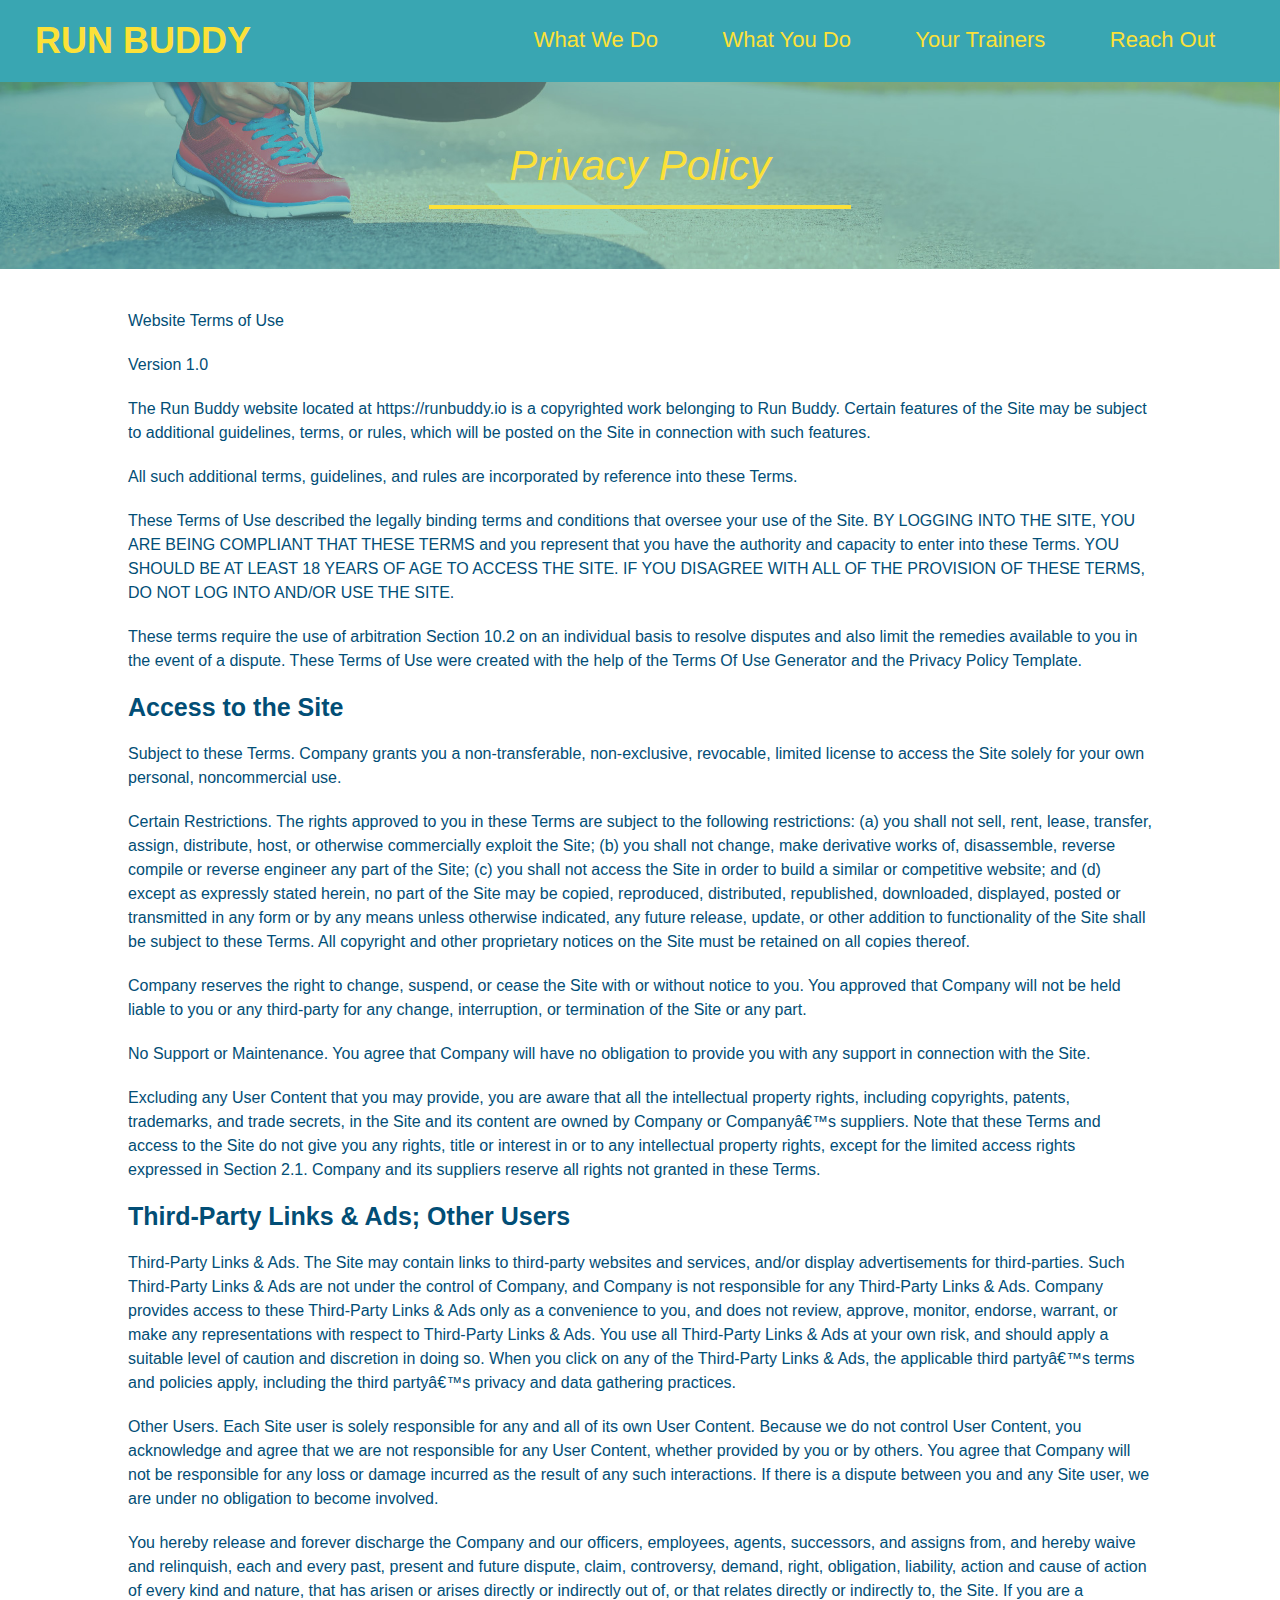
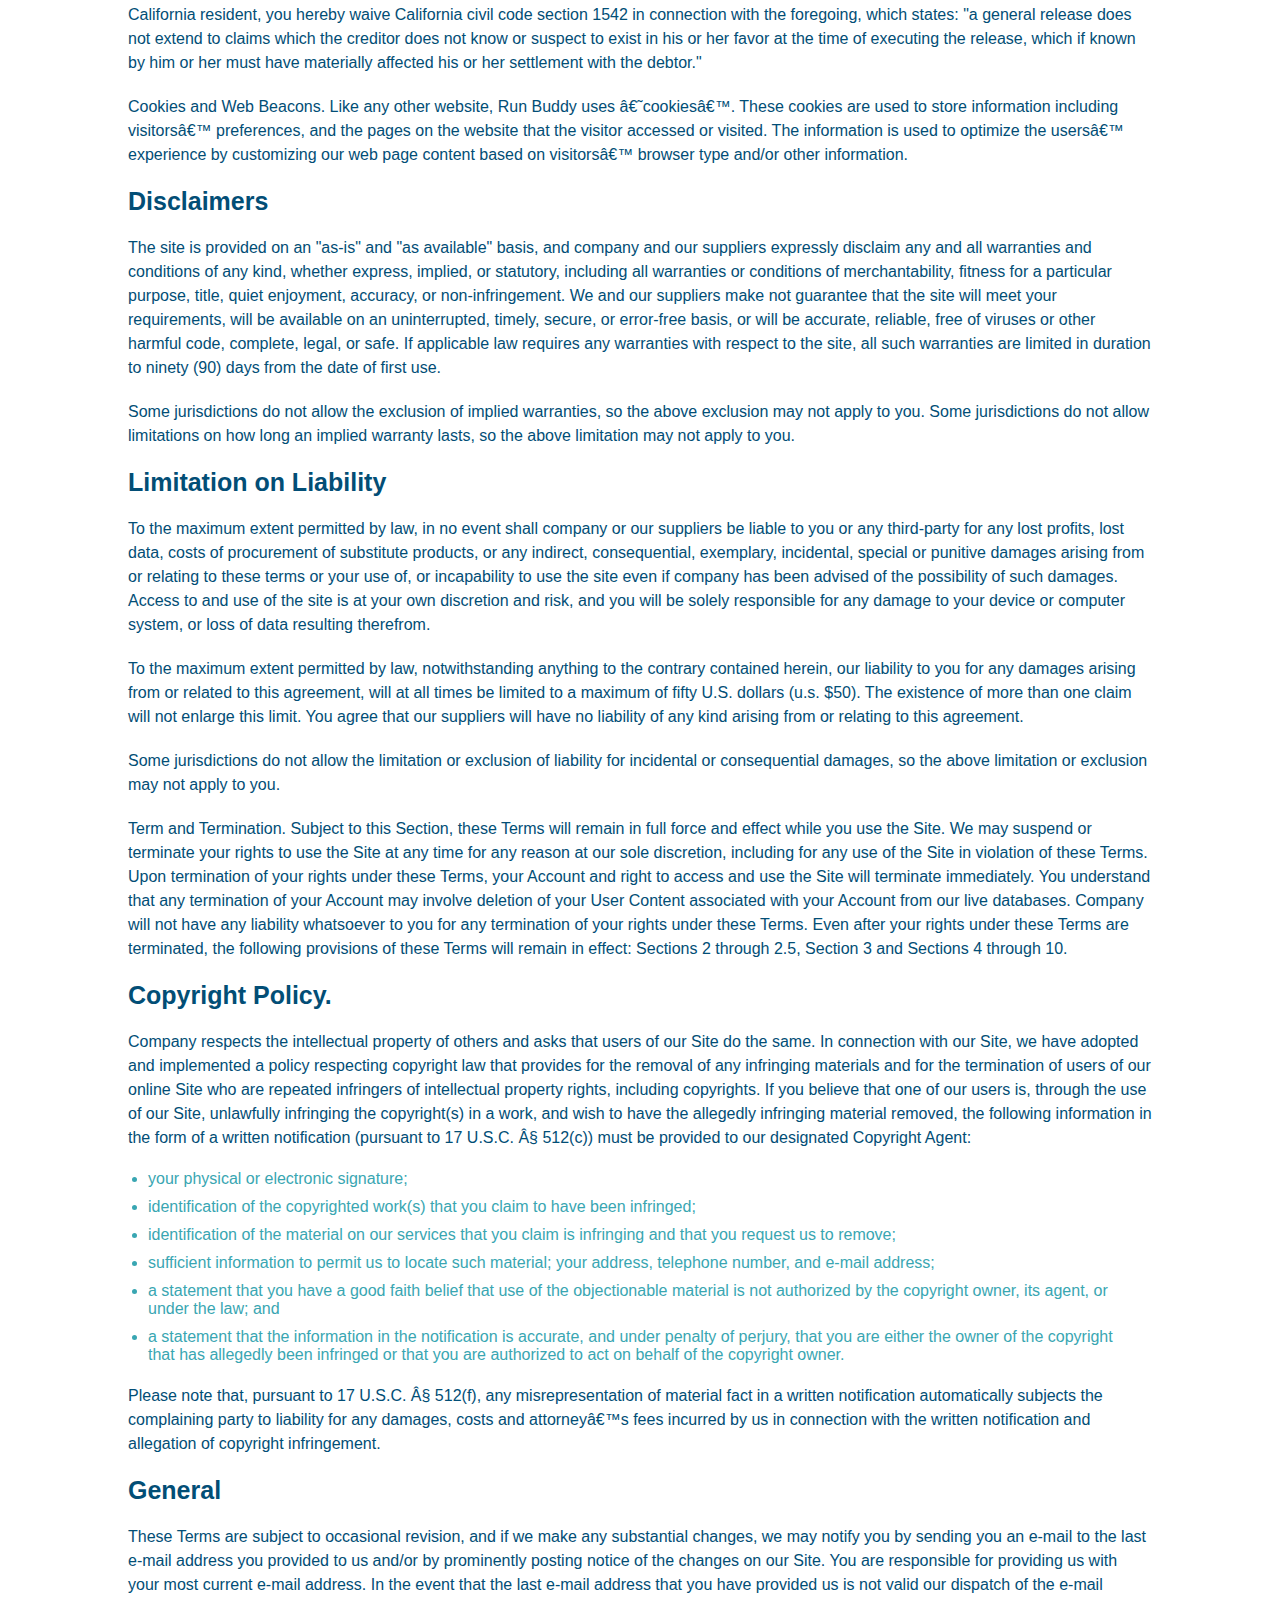
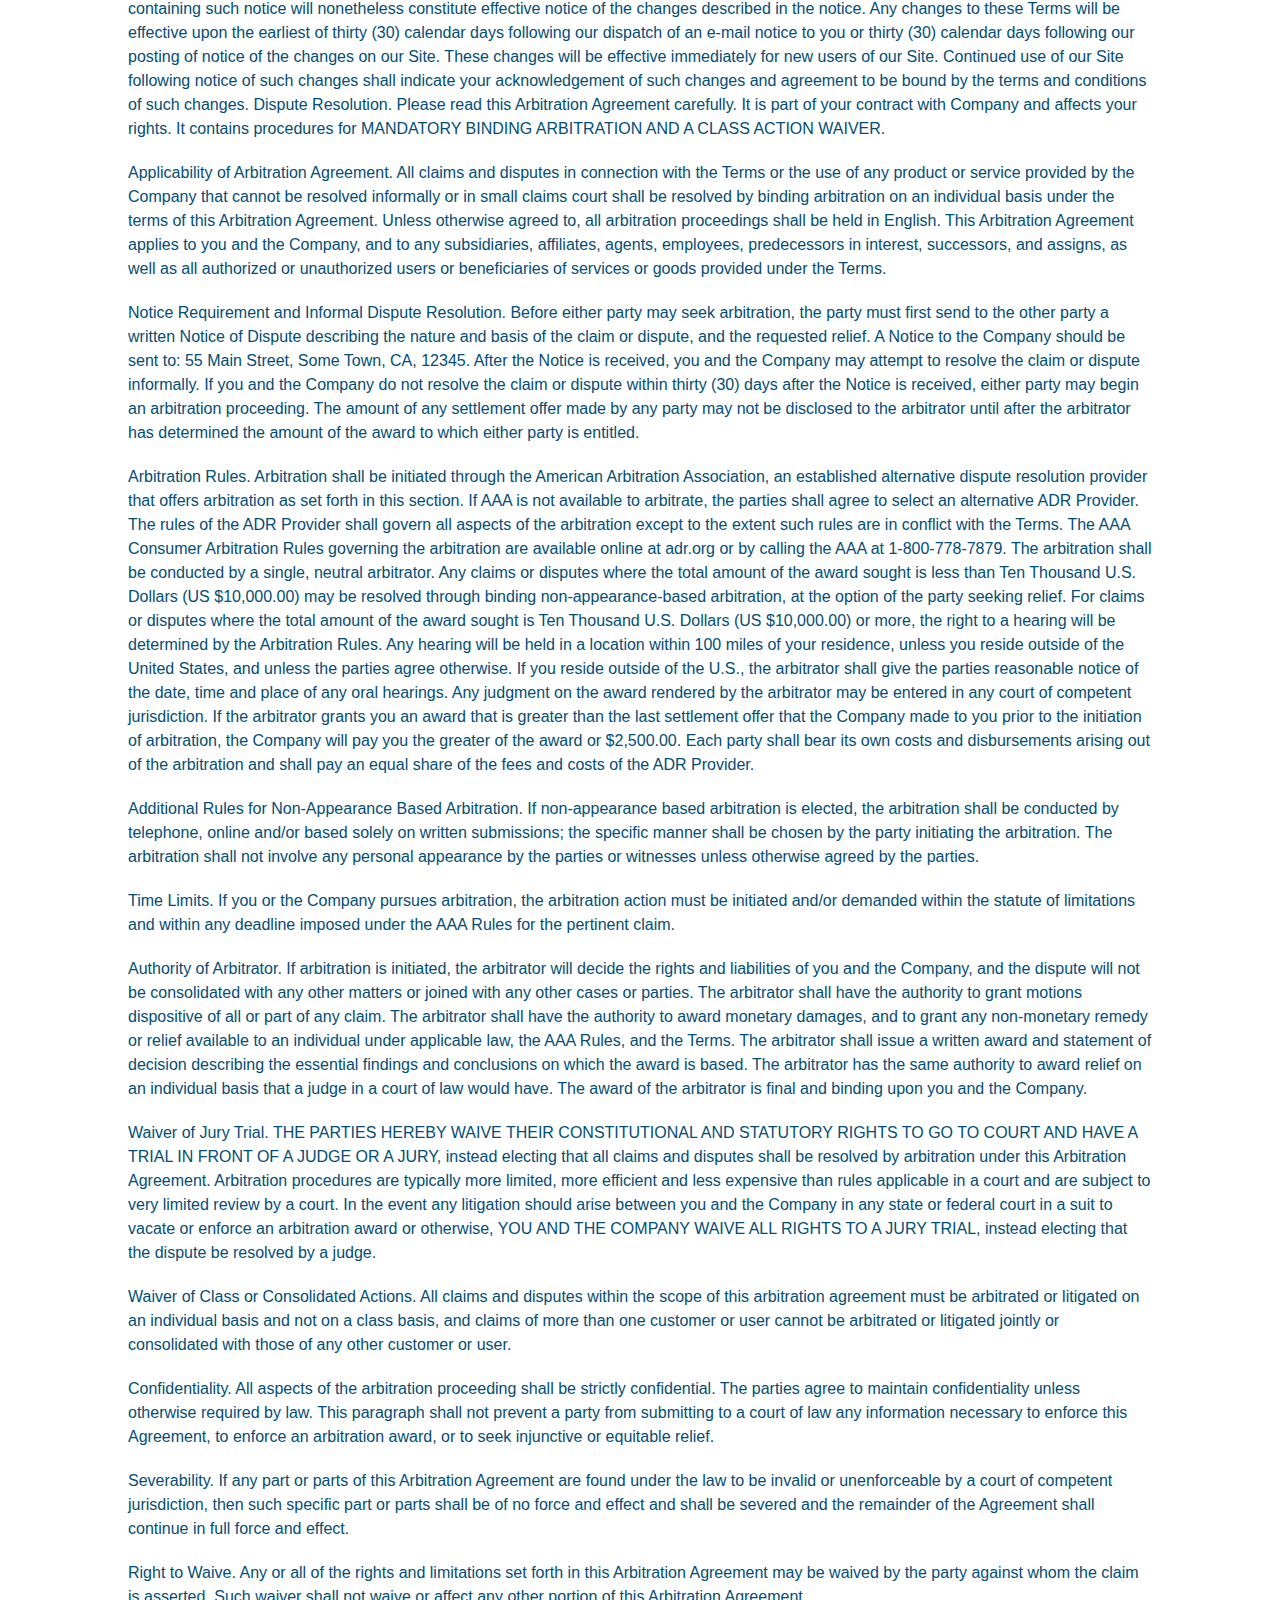
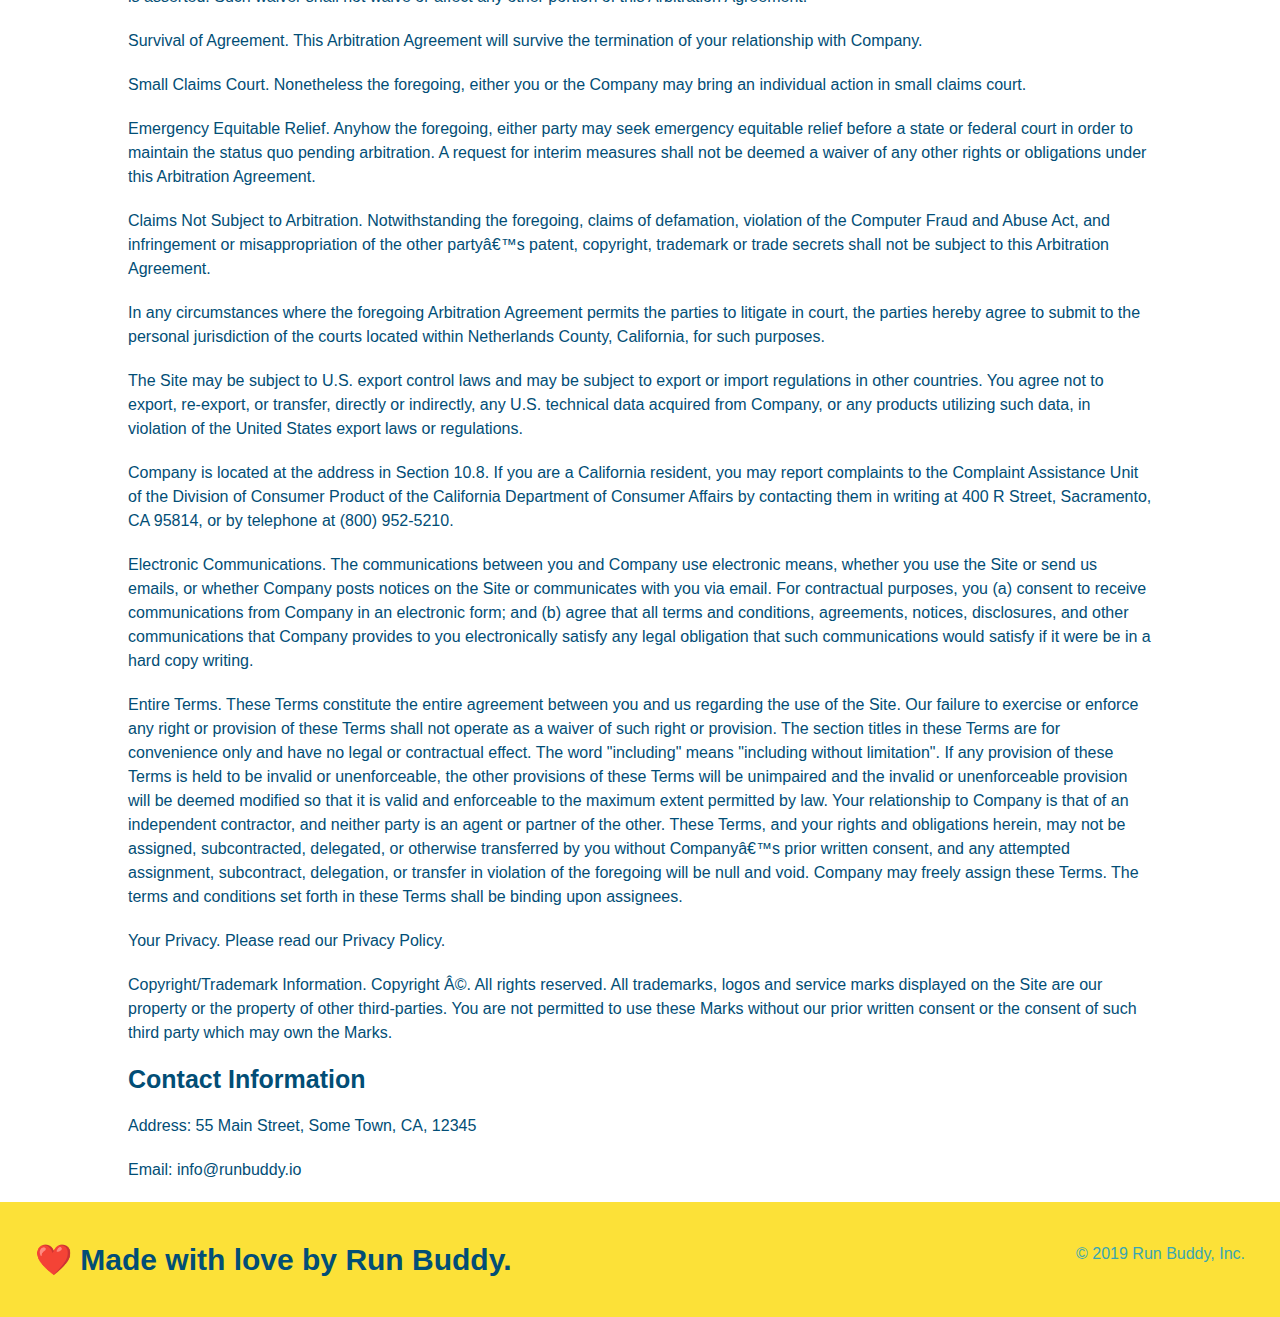
==== privacy-policy.html @ 4befd882 "add privacy policy" ====
<!DOCTYPE html>
<html lang="en">
<head>
    <link rel="stylesheet" href="./assets/css/style.css" />
    <link rel="stylesheet" href="./assets/css/secondary-styles.css" />
    <meta charset="UTF-8">
    <meta http-equiv="X-UA-Compatible" content="IE=edge">
    <meta name="viewport" content="width=device-width, initial-scale=1.0">
    <title>Privacy Policy - Run Buddy</title>
</head>
<body>
     <!--navigation -->
     <header>
        <h1>
            <a href="/">RUN BUDDY</a>
        </h1>
        <nav><!-- Unordered list element -->
            <ul>
              <!-- List item element-->
              <li>
                <!-- Anchor element -->
                <a href="./index.html#what-we-do">What We Do</a>
              </li>
              <li>
                <a href="./index.html#what-you-do">What You Do</a>
              </li>
              <li>
                <a href="./index.html#your-trainers">Your Trainers</a>
              </li>
              <li>
                <a href="./index.html#reach-out">Reach Out</a>
              </li>
            </ul>
        </nav>
    </header>
    <section class="hero">
        <h2 class="page-title">
            Privacy Policy
        </h2>
    </section>
    <article class="secondary-content">
        
      <p>
        Website Terms of Use
      </p>

      <p>
        Version 1.0
      </p>

      <p>
        The Run Buddy website located at https://runbuddy.io is a copyrighted work belonging to Run Buddy. Certain
        features of the Site may be subject to additional guidelines, terms, or rules, which will be posted on the Site
        in connection with such features.
      </p>

      <p>
        All such additional terms, guidelines, and rules are incorporated by reference into these Terms.
      </p>

      <p>
        These Terms of Use described the legally binding terms and conditions that oversee your use of the Site. BY
        LOGGING INTO THE SITE, YOU ARE BEING COMPLIANT THAT THESE TERMS and you represent that you have the authority
        and capacity to enter into these Terms. YOU SHOULD BE AT LEAST 18 YEARS OF AGE TO ACCESS THE SITE. IF YOU
        DISAGREE WITH ALL OF THE PROVISION OF THESE TERMS, DO NOT LOG INTO AND/OR USE THE SITE.
      </p>

      <p>
        These terms require the use of arbitration Section 10.2 on an individual basis to resolve disputes and also
        limit the remedies available to you in the event of a dispute. These Terms of Use were created with the help of
        the Terms Of Use Generator and the Privacy Policy Template.
      </p>

      <h3>
        Access to the Site
      </h3>

      <p>
        Subject to these Terms. Company grants you a non-transferable, non-exclusive, revocable, limited license to
        access the Site solely for your own personal, noncommercial use.
      </p>

      <p>
        Certain Restrictions. The rights approved to you in these Terms are subject to the following restrictions: (a)
        you shall not sell, rent, lease, transfer, assign, distribute, host, or otherwise commercially exploit the Site;
        (b) you shall not change, make derivative works of, disassemble, reverse compile or reverse engineer any part of
        the Site; (c) you shall not access the Site in order to build a similar or competitive website; and (d) except
        as expressly stated herein, no part of the Site may be copied, reproduced, distributed, republished, downloaded,
        displayed, posted or transmitted in any form or by any means unless otherwise indicated, any future release,
        update, or other addition to functionality of the Site shall be subject to these Terms. All copyright and other
        proprietary notices on the Site must be retained on all copies thereof.
      </p>

      <p>
        Company reserves the right to change, suspend, or cease the Site with or without notice to you. You approved
        that Company will not be held liable to you or any third-party for any change, interruption, or termination of
        the Site or any part.
      </p>

      <p>
        No Support or Maintenance. You agree that Company will have no obligation to provide you with any support in
        connection with the Site.
      </p>

      <p>
        Excluding any User Content that you may provide, you are aware that all the intellectual property rights,
        including copyrights, patents, trademarks, and trade secrets, in the Site and its content are owned by Company
        or Companyâ€™s suppliers. Note that these Terms and access to the Site do not give you any rights, title or
        interest in or to any intellectual property rights, except for the limited access rights expressed in Section
        2.1. Company and its suppliers reserve all rights not granted in these Terms.
      </p>

      <h3>
        Third-Party Links & Ads; Other Users
      </h3>

      <p>
        Third-Party Links & Ads. The Site may contain links to third-party websites and services, and/or display
        advertisements for third-parties. Such Third-Party Links & Ads are not under the control of Company, and Company
        is not responsible for any Third-Party Links & Ads. Company provides access to these Third-Party Links & Ads
        only as a convenience to you, and does not review, approve, monitor, endorse, warrant, or make any
        representations with respect to Third-Party Links & Ads. You use all Third-Party Links & Ads at your own risk,
        and should apply a suitable level of caution and discretion in doing so. When you click on any of the
        Third-Party Links & Ads, the applicable third partyâ€™s terms and policies apply, including the third partyâ€™s
        privacy and data gathering practices.
      </p>

      <p>
        Other Users. Each Site user is solely responsible for any and all of its own User Content. Because we do not
        control User Content, you acknowledge and agree that we are not responsible for any User Content, whether
        provided by you or by others. You agree that Company will not be responsible for any loss or damage incurred as
        the result of any such interactions. If there is a dispute between you and any Site user, we are under no
        obligation to become involved.
      </p>

      <p>
        You hereby release and forever discharge the Company and our officers, employees, agents, successors, and
        assigns from, and hereby waive and relinquish, each and every past, present and future dispute, claim,
        controversy, demand, right, obligation, liability, action and cause of action of every kind and nature, that has
        arisen or arises directly or indirectly out of, or that relates directly or indirectly to, the Site. If you are
        a California resident, you hereby waive California civil code section 1542 in connection with the foregoing,
        which states: "a general release does not extend to claims which the creditor does not know or suspect to exist
        in his or her favor at the time of executing the release, which if known by him or her must have materially
        affected his or her settlement with the debtor."
      </p>

      <p>
        Cookies and Web Beacons. Like any other website, Run Buddy uses â€˜cookiesâ€™. These cookies are used to store
        information including visitorsâ€™ preferences, and the pages on the website that the visitor accessed or visited.
        The information is used to optimize the usersâ€™ experience by customizing our web page content based on visitorsâ€™
        browser type and/or other information.
      </p>

      <h3>
        Disclaimers
      </h3>

      <p>
        The site is provided on an "as-is" and "as available" basis, and company and our suppliers expressly disclaim
        any and all warranties and conditions of any kind, whether express, implied, or statutory, including all
        warranties or conditions of merchantability, fitness for a particular purpose, title, quiet enjoyment, accuracy,
        or non-infringement. We and our suppliers make not guarantee that the site will meet your requirements, will be
        available on an uninterrupted, timely, secure, or error-free basis, or will be accurate, reliable, free of
        viruses or other harmful code, complete, legal, or safe. If applicable law requires any warranties with respect
        to the site, all such warranties are limited in duration to ninety (90) days from the date of first use.
      </p>

      <p>
        Some jurisdictions do not allow the exclusion of implied warranties, so the above exclusion may not apply to
        you. Some jurisdictions do not allow limitations on how long an implied warranty lasts, so the above limitation
        may not apply to you.
      </p>

      <h3>
        Limitation on Liability
      </h3>

      <p>
        To the maximum extent permitted by law, in no event shall company or our suppliers be liable to you or any
        third-party for any lost profits, lost data, costs of procurement of substitute products, or any indirect,
        consequential, exemplary, incidental, special or punitive damages arising from or relating to these terms or
        your use of, or incapability to use the site even if company has been advised of the possibility of such
        damages. Access to and use of the site is at your own discretion and risk, and you will be solely responsible
        for any damage to your device or computer system, or loss of data resulting therefrom.
      </p>

      <p>
        To the maximum extent permitted by law, notwithstanding anything to the contrary contained herein, our liability
        to you for any damages arising from or related to this agreement, will at all times be limited to a maximum of
        fifty U.S. dollars (u.s. $50). The existence of more than one claim will not enlarge this limit. You agree that
        our suppliers will have no liability of any kind arising from or relating to this agreement.
      </p>

      <p>
        Some jurisdictions do not allow the limitation or exclusion of liability for incidental or consequential
        damages, so the above limitation or exclusion may not apply to you.
      </p>

      <p>
        Term and Termination. Subject to this Section, these Terms will remain in full force and effect while you use
        the Site. We may suspend or terminate your rights to use the Site at any time for any reason at our sole
        discretion, including for any use of the Site in violation of these Terms. Upon termination of your rights under
        these Terms, your Account and right to access and use the Site will terminate immediately. You understand that
        any termination of your Account may involve deletion of your User Content associated with your Account from our
        live databases. Company will not have any liability whatsoever to you for any termination of your rights under
        these Terms. Even after your rights under these Terms are terminated, the following provisions of these Terms
        will remain in effect: Sections 2 through 2.5, Section 3 and Sections 4 through 10.
      </p>

      <h3>
        Copyright Policy.
      </h3>

      <p>
        Company respects the intellectual property of others and asks that users of our Site do the same. In connection
        with our Site, we have adopted and implemented a policy respecting copyright law that provides for the removal
        of any infringing materials and for the termination of users of our online Site who are repeated infringers of
        intellectual property rights, including copyrights. If you believe that one of our users is, through the use of
        our Site, unlawfully infringing the copyright(s) in a work, and wish to have the allegedly infringing material
        removed, the following information in the form of a written notification (pursuant to 17 U.S.C. Â§ 512(c)) must
        be provided to our designated Copyright Agent:
      </p>

      <ul>
        <li>
          your physical or electronic signature;
        </li>
        <li>
          identification of the copyrighted work(s) that you claim to have been infringed;
        </li>
        <li>
          identification of the material on our services that you claim is infringing and that you request us to remove;
        </li>
        <li>
          sufficient information to permit us to locate such material; your address, telephone number, and e-mail
          address;
        </li>
        <li>
          a statement that you have a good faith belief that use of the objectionable material is not authorized by the
          copyright owner, its agent, or under the law; and
        </li>
        <li>
          a statement that the information in the notification is accurate, and under penalty of perjury, that you are
          either the owner of the copyright that has allegedly been infringed or that you are authorized to act on
          behalf of the copyright owner.
        </li>
      </ul>

      <p>
        Please note that, pursuant to 17 U.S.C. Â§ 512(f), any misrepresentation of material fact in a written
        notification automatically subjects the complaining party to liability for any damages, costs and attorneyâ€™s
        fees incurred by us in connection with the written notification and allegation of copyright infringement.
      </p>

      <h3>
        General
      </h3>

      <p>
        These Terms are subject to occasional revision, and if we make any substantial changes, we may notify you by
        sending you an e-mail to the last e-mail address you provided to us and/or by prominently posting notice of the
        changes on our Site. You are responsible for providing us with your most current e-mail address. In the event
        that the last e-mail address that you have provided us is not valid our dispatch of the e-mail containing such
        notice will nonetheless constitute effective notice of the changes described in the notice. Any changes to these
        Terms will be effective upon the earliest of thirty (30) calendar days following our dispatch of an e-mail
        notice to you or thirty (30) calendar days following our posting of notice of the changes on our Site. These
        changes will be effective immediately for new users of our Site. Continued use of our Site following notice of
        such changes shall indicate your acknowledgement of such changes and agreement to be bound by the terms and
        conditions of such changes. Dispute Resolution. Please read this Arbitration Agreement carefully. It is part of
        your contract with Company and affects your rights. It contains procedures for MANDATORY BINDING ARBITRATION AND
        A CLASS ACTION WAIVER.
      </p>

      <p>
        Applicability of Arbitration Agreement. All claims and disputes in connection with the Terms or the use of any
        product or service provided by the Company that cannot be resolved informally or in small claims court shall be
        resolved by binding arbitration on an individual basis under the terms of this Arbitration Agreement. Unless
        otherwise agreed to, all arbitration proceedings shall be held in English. This Arbitration Agreement applies to
        you and the Company, and to any subsidiaries, affiliates, agents, employees, predecessors in interest,
        successors, and assigns, as well as all authorized or unauthorized users or beneficiaries of services or goods
        provided under the Terms.
      </p>

      <p>
        Notice Requirement and Informal Dispute Resolution. Before either party may seek arbitration, the party must
        first send to the other party a written Notice of Dispute describing the nature and basis of the claim or
        dispute, and the requested relief. A Notice to the Company should be sent to: 55 Main Street, Some Town, CA,
        12345. After the Notice is received, you and the Company may attempt to resolve the claim or dispute informally.
        If you and the Company do not resolve the claim or dispute within thirty (30) days after the Notice is received,
        either party may begin an arbitration proceeding. The amount of any settlement offer made by any party may not
        be disclosed to the arbitrator until after the arbitrator has determined the amount of the award to which either
        party is entitled.
      </p>

      <p>
        Arbitration Rules. Arbitration shall be initiated through the American Arbitration Association, an established
        alternative dispute resolution provider that offers arbitration as set forth in this section. If AAA is not
        available to arbitrate, the parties shall agree to select an alternative ADR Provider. The rules of the ADR
        Provider shall govern all aspects of the arbitration except to the extent such rules are in conflict with the
        Terms. The AAA Consumer Arbitration Rules governing the arbitration are available online at adr.org or by
        calling the AAA at 1-800-778-7879. The arbitration shall be conducted by a single, neutral arbitrator. Any
        claims or disputes where the total amount of the award sought is less than Ten Thousand U.S. Dollars (US
        $10,000.00) may be resolved through binding non-appearance-based arbitration, at the option of the party seeking
        relief. For claims or disputes where the total amount of the award sought is Ten Thousand U.S. Dollars (US
        $10,000.00) or more, the right to a hearing will be determined by the Arbitration Rules. Any hearing will be
        held in a location within 100 miles of your residence, unless you reside outside of the United States, and
        unless the parties agree otherwise. If you reside outside of the U.S., the arbitrator shall give the parties
        reasonable notice of the date, time and place of any oral hearings. Any judgment on the award rendered by the
        arbitrator may be entered in any court of competent jurisdiction. If the arbitrator grants you an award that is
        greater than the last settlement offer that the Company made to you prior to the initiation of arbitration, the
        Company will pay you the greater of the award or $2,500.00. Each party shall bear its own costs and
        disbursements arising out of the arbitration and shall pay an equal share of the fees and costs of the ADR
        Provider.
      </p>

      <p>
        Additional Rules for Non-Appearance Based Arbitration. If non-appearance based arbitration is elected, the
        arbitration shall be conducted by telephone, online and/or based solely on written submissions; the specific
        manner shall be chosen by the party initiating the arbitration. The arbitration shall not involve any personal
        appearance by the parties or witnesses unless otherwise agreed by the parties.
      </p>

      <p>
        Time Limits. If you or the Company pursues arbitration, the arbitration action must be initiated and/or demanded
        within the statute of limitations and within any deadline imposed under the AAA Rules for the pertinent claim.
      </p>

      <p>
        Authority of Arbitrator. If arbitration is initiated, the arbitrator will decide the rights and liabilities of
        you and the Company, and the dispute will not be consolidated with any other matters or joined with any other
        cases or parties. The arbitrator shall have the authority to grant motions dispositive of all or part of any
        claim. The arbitrator shall have the authority to award monetary damages, and to grant any non-monetary remedy
        or relief available to an individual under applicable law, the AAA Rules, and the Terms. The arbitrator shall
        issue a written award and statement of decision describing the essential findings and conclusions on which the
        award is based. The arbitrator has the same authority to award relief on an individual basis that a judge in a
        court of law would have. The award of the arbitrator is final and binding upon you and the Company.
      </p>

      <p>
        Waiver of Jury Trial. THE PARTIES HEREBY WAIVE THEIR CONSTITUTIONAL AND STATUTORY RIGHTS TO GO TO COURT AND HAVE
        A TRIAL IN FRONT OF A JUDGE OR A JURY, instead electing that all claims and disputes shall be resolved by
        arbitration under this Arbitration Agreement. Arbitration procedures are typically more limited, more efficient
        and less expensive than rules applicable in a court and are subject to very limited review by a court. In the
        event any litigation should arise between you and the Company in any state or federal court in a suit to vacate
        or enforce an arbitration award or otherwise, YOU AND THE COMPANY WAIVE ALL RIGHTS TO A JURY TRIAL, instead
        electing that the dispute be resolved by a judge.
      </p>

      <p>
        Waiver of Class or Consolidated Actions. All claims and disputes within the scope of this arbitration agreement
        must be arbitrated or litigated on an individual basis and not on a class basis, and claims of more than one
        customer or user cannot be arbitrated or litigated jointly or consolidated with those of any other customer or
        user.
      </p>

      <p>
        Confidentiality. All aspects of the arbitration proceeding shall be strictly confidential. The parties agree to
        maintain confidentiality unless otherwise required by law. This paragraph shall not prevent a party from
        submitting to a court of law any information necessary to enforce this Agreement, to enforce an arbitration
        award, or to seek injunctive or equitable relief.
      </p>

      <p>
        Severability. If any part or parts of this Arbitration Agreement are found under the law to be invalid or
        unenforceable by a court of competent jurisdiction, then such specific part or parts shall be of no force and
        effect and shall be severed and the remainder of the Agreement shall continue in full force and effect.
      </p>

      <p>
        Right to Waive. Any or all of the rights and limitations set forth in this Arbitration Agreement may be waived
        by the party against whom the claim is asserted. Such waiver shall not waive or affect any other portion of this
        Arbitration Agreement.
      </p>

      <p>
        Survival of Agreement. This Arbitration Agreement will survive the termination of your relationship with
        Company.
      </p>

      <p>
        Small Claims Court. Nonetheless the foregoing, either you or the Company may bring an individual action in small
        claims court.
      </p>

      <p>
        Emergency Equitable Relief. Anyhow the foregoing, either party may seek emergency equitable relief before a
        state or federal court in order to maintain the status quo pending arbitration. A request for interim measures
        shall not be deemed a waiver of any other rights or obligations under this Arbitration Agreement.
      </p>

      <p>
        Claims Not Subject to Arbitration. Notwithstanding the foregoing, claims of defamation, violation of the
        Computer Fraud and Abuse Act, and infringement or misappropriation of the other partyâ€™s patent, copyright,
        trademark or trade secrets shall not be subject to this Arbitration Agreement.
      </p>

      <p>
        In any circumstances where the foregoing Arbitration Agreement permits the parties to litigate in court, the
        parties hereby agree to submit to the personal jurisdiction of the courts located within Netherlands County,
        California, for such purposes.
      </p>

      <p>
        The Site may be subject to U.S. export control laws and may be subject to export or import regulations in other
        countries. You agree not to export, re-export, or transfer, directly or indirectly, any U.S. technical data
        acquired from Company, or any products utilizing such data, in violation of the United States export laws or
        regulations.
      </p>

      <p>
        Company is located at the address in Section 10.8. If you are a California resident, you may report complaints
        to the Complaint Assistance Unit of the Division of Consumer Product of the California Department of Consumer
        Affairs by contacting them in writing at 400 R Street, Sacramento, CA 95814, or by telephone at (800) 952-5210.
      </p>

      <p>
        Electronic Communications. The communications between you and Company use electronic means, whether you use the
        Site or send us emails, or whether Company posts notices on the Site or communicates with you via email. For
        contractual purposes, you (a) consent to receive communications from Company in an electronic form; and (b)
        agree that all terms and conditions, agreements, notices, disclosures, and other communications that Company
        provides to you electronically satisfy any legal obligation that such communications would satisfy if it were be
        in a hard copy writing.
      </p>

      <p>
        Entire Terms. These Terms constitute the entire agreement between you and us regarding the use of the Site. Our
        failure to exercise or enforce any right or provision of these Terms shall not operate as a waiver of such right
        or provision. The section titles in these Terms are for convenience only and have no legal or contractual
        effect. The word "including" means "including without limitation". If any provision of these Terms is held to be
        invalid or unenforceable, the other provisions of these Terms will be unimpaired and the invalid or
        unenforceable provision will be deemed modified so that it is valid and enforceable to the maximum extent
        permitted by law. Your relationship to Company is that of an independent contractor, and neither party is an
        agent or partner of the other. These Terms, and your rights and obligations herein, may not be assigned,
        subcontracted, delegated, or otherwise transferred by you without Companyâ€™s prior written consent, and any
        attempted assignment, subcontract, delegation, or transfer in violation of the foregoing will be null and void.
        Company may freely assign these Terms. The terms and conditions set forth in these Terms shall be binding upon
        assignees.
      </p>

      <p>
        Your Privacy. Please read our Privacy Policy.
      </p>

      <p>
        Copyright/Trademark Information. Copyright Â©. All rights reserved. All trademarks, logos and service marks
        displayed on the Site are our property or the property of other third-parties. You are not permitted to use
        these Marks without our prior written consent or the consent of such third party which may own the Marks.
      </p>

      <h3>
        Contact Information
      </h3>

      <p>
        Address: 55 Main Street, Some Town, CA, 12345
      </p>

      <p>
        Email: info@runbuddy.io
      </p>
    </article>

        <!-- footer -->
        <footer>
            <h2>❤️ Made with love by Run Buddy.</h2>
            <div>
                &copy; 2019 Run Buddy, Inc.
            </div>
        </footer>
</body>
</html>
---- assets/css/style.css ----
*{
    margin: 0;
    padding: 0;
    box-sizing: border-box;
}

body {
    color: #39a6b2;
    font-family: Helvetica, Arial, sans-serif;
  }

/* apply styles to <header> */
header {
    padding: 20px 35px;
    background-color: #39a6b2;
}

header h1{
    font-weight: bold;
    font-size: 36px;
    color: #fce138;
    margin: 0;
    display: inline;
}

header a{
    text-decoration: none;
    color: #fce138;
}

header nav{
float: right;
margin: 7px 0;
}

header nav ul li{
    display: inline;
}

header nav ul li a{
    margin: 0 30px;
    font-weight: lighter;
    font-size: 22px;
}

footer{
    background: #fce138;
    width: 100%;
    padding: 40px 35px;
}

footer h2{
    display: inline;
    color: #024e76;
    font-size: 30px;
    margin: 0;
}

footer div{
    float: right;
    line-height: 1.5;
    text-align: right;
}

footer a{
    color: #024e76;
}

section {
    padding: 60px;
}

/*Hero Style Start */
.hero {
    background-image: url("../images/hero-bg.jpg");
    height: 600px;
    background-size: cover;
    background-position: center;
    position: relative;
}
/*Hero Style End*/
.hero-form{
    background-color: #fce138;
    padding: 20px;
    width: 500px;
    color: #024e76;
    border: solid 3px #024e76;
    position: absolute;
    bottom: 120px;
    right: 140px;
}

.hero-form h3 {
    font-size: 24px;
    margin: 0;
}

.hero-form p {
    margin: 5px 0 15px 0;
}

.form-input {
    border: 1px solid #024e76;
    display: block;
    padding: 7px 15px;
    font-size: 16px;
    color:#024e76;
    width: 100%;
    margin-bottom: 15px;
}

.hero-form label {
    margin: 0 5px;
}

.hero-form button {
    color: #fce138;
    background-color: #024e76;
    border: none;
    padding: 10px 20px;
    font-size: 16px;
  }
  /* HERO STYLES END */

  .intro {
      text-align: center;
  }

    .intro p {
         line-height: 1.7;
         color: #39a6b2;
         width: 80%;
         font-size: 20px;
         margin: 0 auto;
    }

.steps {
    text-align: center;
    background: #fce138;
}

.section-title {
    font-size: 55px;
    color: #024e76;
    margin-bottom: 35px;
    padding: 0 100px 20px 100px;
    display: inline-block;
    border-bottom: 3px solid;
  }
  
  .primary-border {
    border-color: #fce138;
  }
  
  .secondary-border {
    border-color: #39a6b2;
  }

  .steps div{
      margin-bottom: 80px;
  }

  .steps img{
      width: 15%;
      margin: 10px 0;
  }

  .steps h3{
      color:#024e76;
      font-size: 46px;
      margin-top: 10px;
  }

  .steps p{
      color:#39a6b2;
      font-size: 23px;
  }

  .steps span {
      font-size: 38px;
  }

  .trainers {
      text-align: center;
  }

  .trainer {
      width: 900px;
      margin: 0 auto 30px auto;
      background: #024e76;
      color:#fce138;
      overflow: auto;
  }

  .trainer img {
      width: 35%;
      float: left;
  }

.trainer-bio {
    padding: 35px;
    float: left;
    width: 65%;
}

.text-left {
    text-align: left;
  }
  
  .text-right {
    text-align: right;
  }

  .trainer-bio h3 {
    font-size: 32px;
    margin-bottom: 8px;
  }
  
  .trainer-bio h4 {
    font-weight: lighter;
    font-size: 26px;
    margin-bottom: 25px;
  }
  
  .trainer-bio p {
    font-size: 17px;
    line-height: 1.3;
  }

  .contact {
      background: #024e76;
      text-align: center;
  }

  .contact h2 {
      color: #fce138;
  }

  .contact-info iframe {
      width: 400px;
      height: 400px;
  }

  .contact-info div {
      width: 410px;
      display: inline-block;
      vertical-align: top;
      text-align: left;
      margin: 30px 0 0 60px;
      color: white;
  }

  .contact-info h3 {
    color: #fce138;
    font-size: 32px;
  }
  
  .contact-info p, 
  .contact-info address {
    margin: 20px 0;
    line-height: 1.5;
    font-size: 20px;
    font-style: normal;
  }
  
  .contact-info a {
    color: #fce138;
  }
---- assets/css/secondary-styles.css ----
.hero {
    background-position: bottom;
    height: auto;
    text-align: center;
    margin-bottom: 40px;
}

.page-title {
    color: #fce138;
    display: inline-block;
    border-bottom: 4px solid #fce138;
    padding: 0 80px 15px;
    font-weight: normal;
    font-size: 42px;
    font-style: italic;
}

.secondary-content {
    width: 80%;
    margin: 0 auto;
    color: #024e76;
}

.secondary-content h3 {
    font-size: 25px;
    margin: 20px 0;
}

.secondary-content p {
    font-size: 16px;
    line-height: 1.5;
    margin: 20px 0;
}

.secondary-content ul {
    margin: 15px 20px;
}

.secondary-content li {
    color: #39a6b2;
    margin: 10px 0;
}
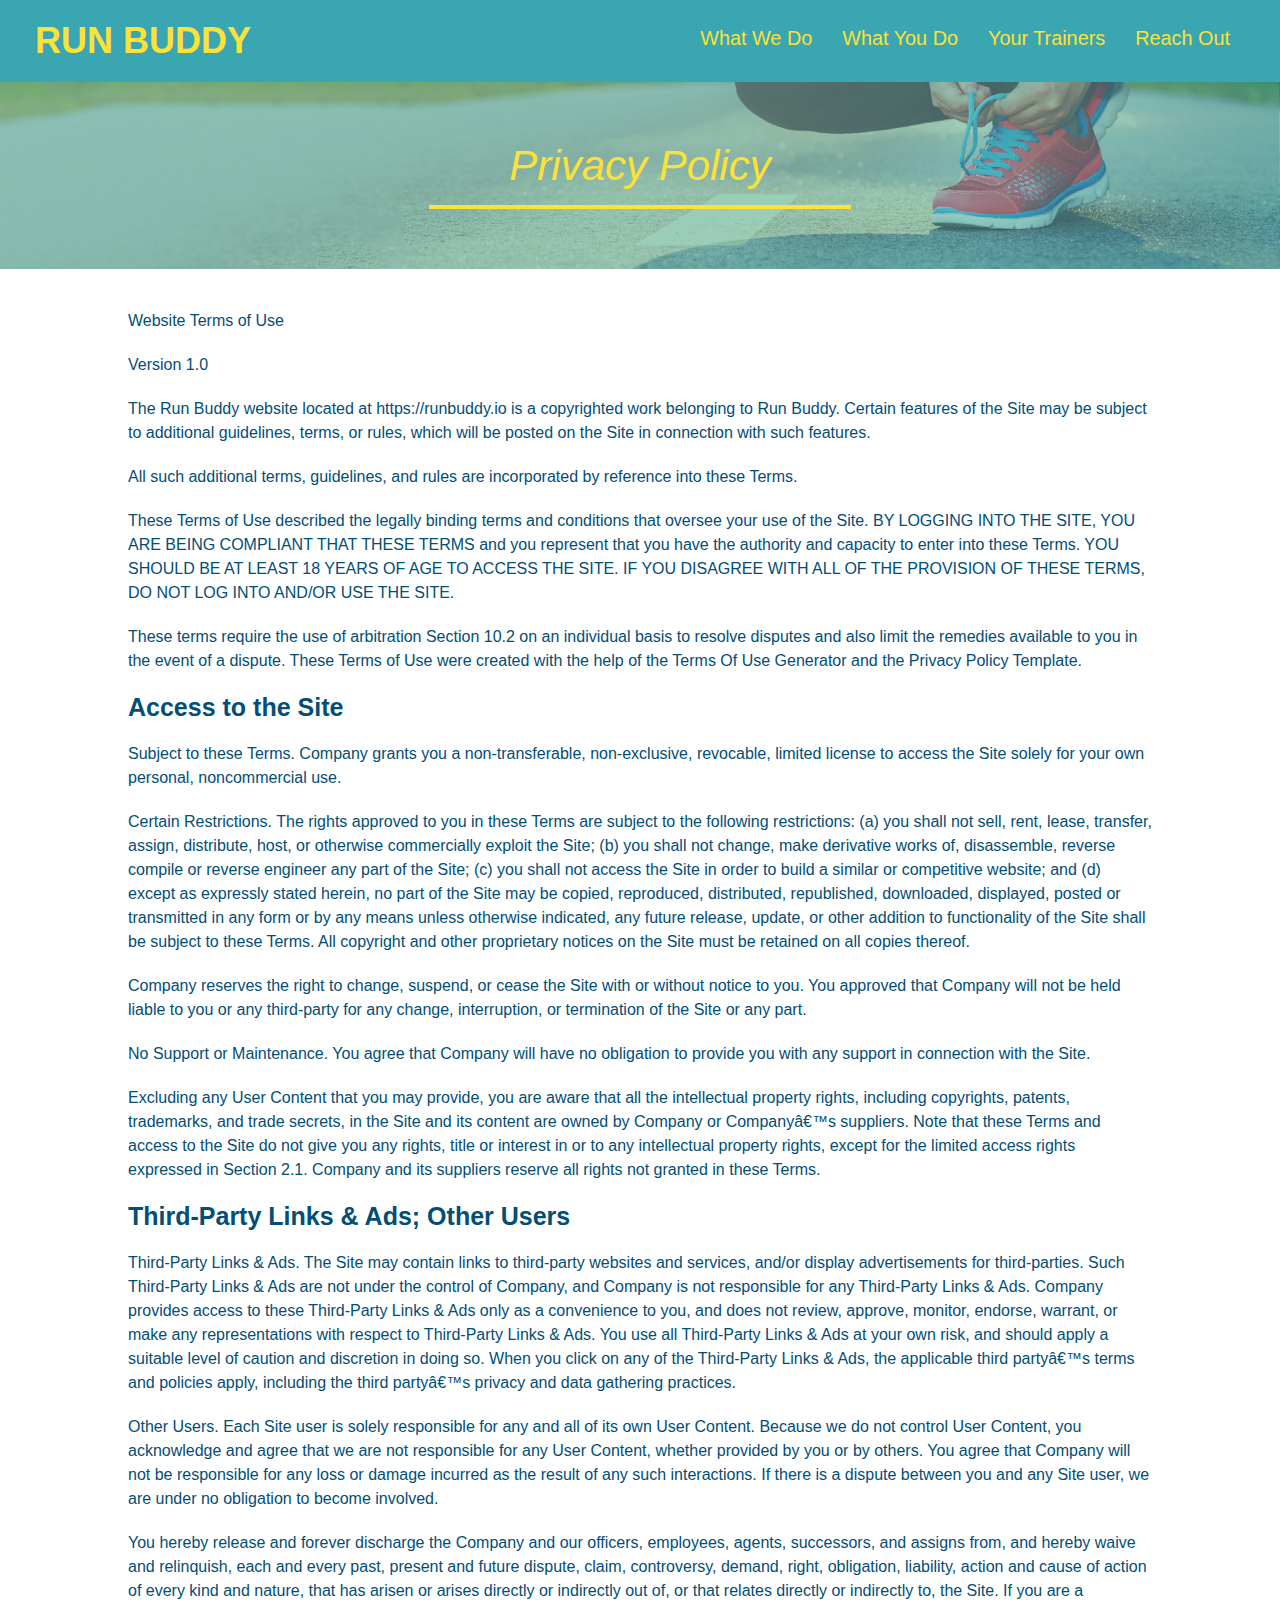
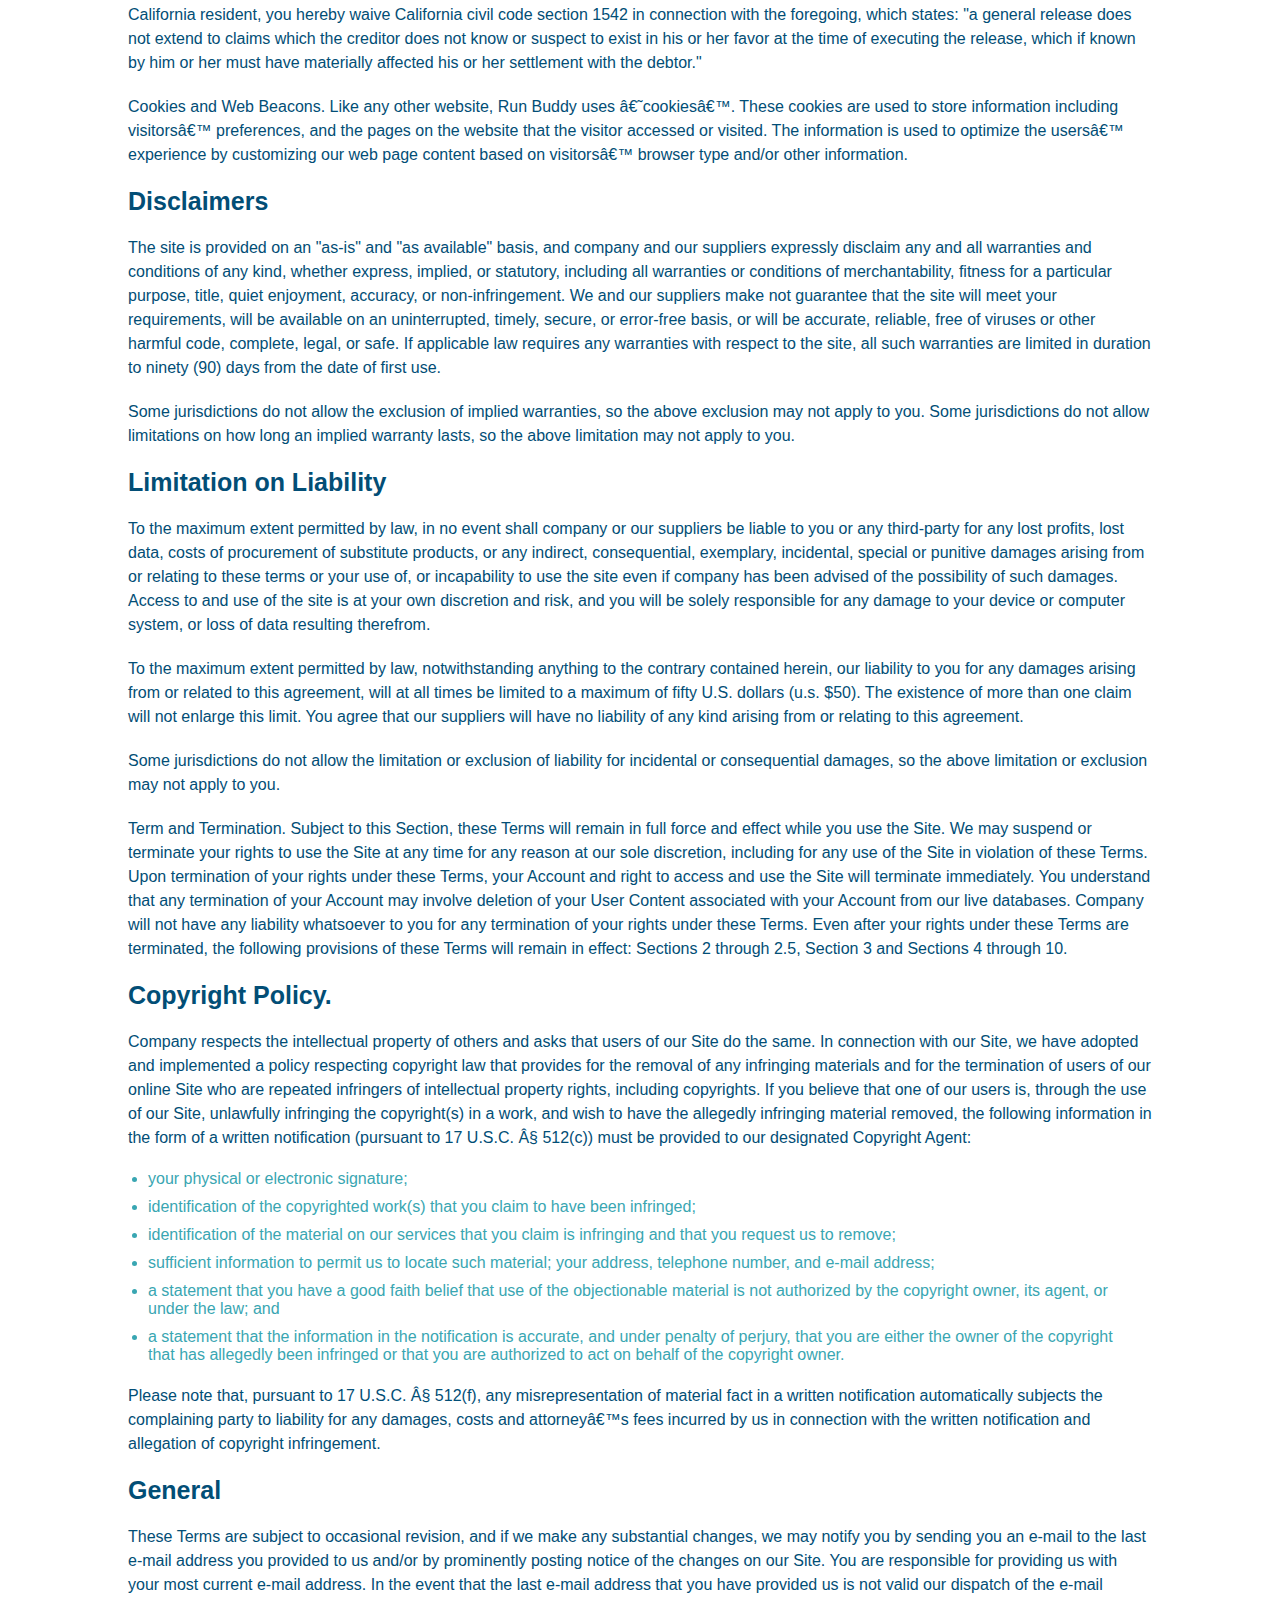
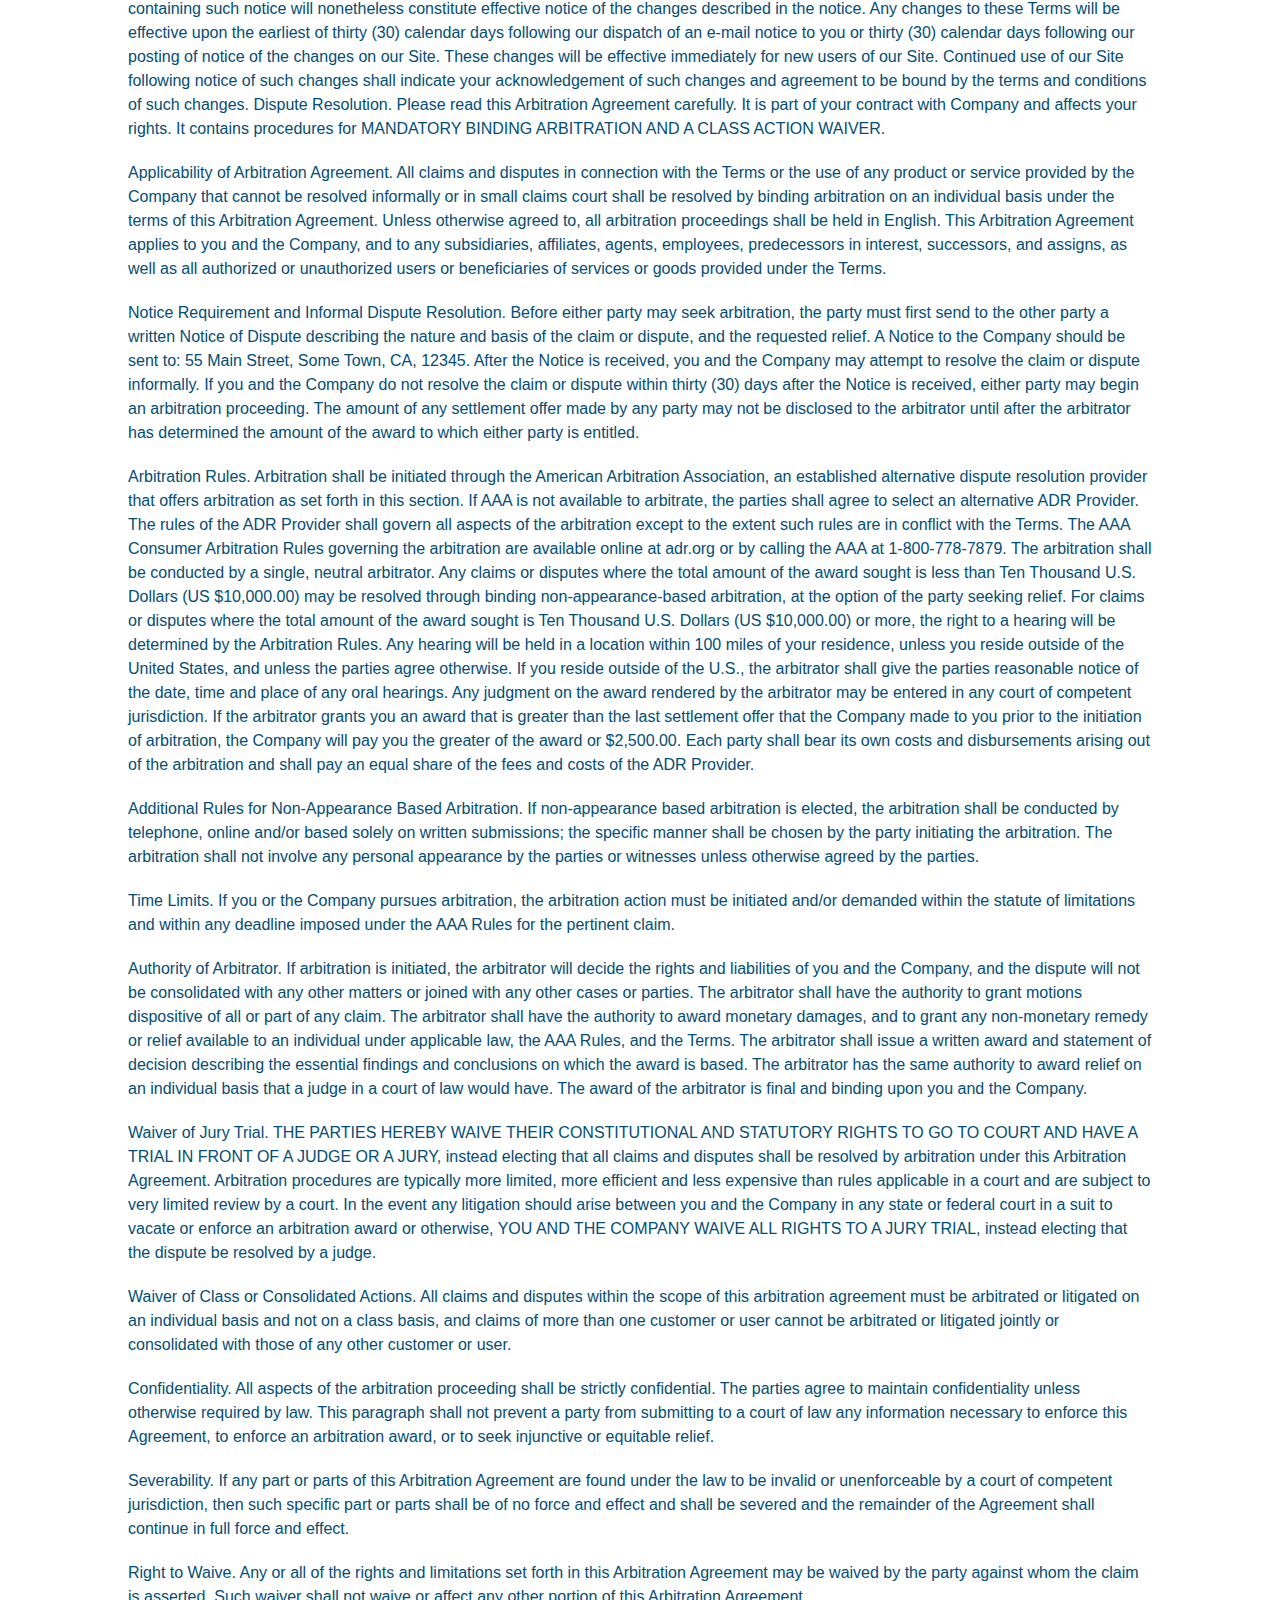
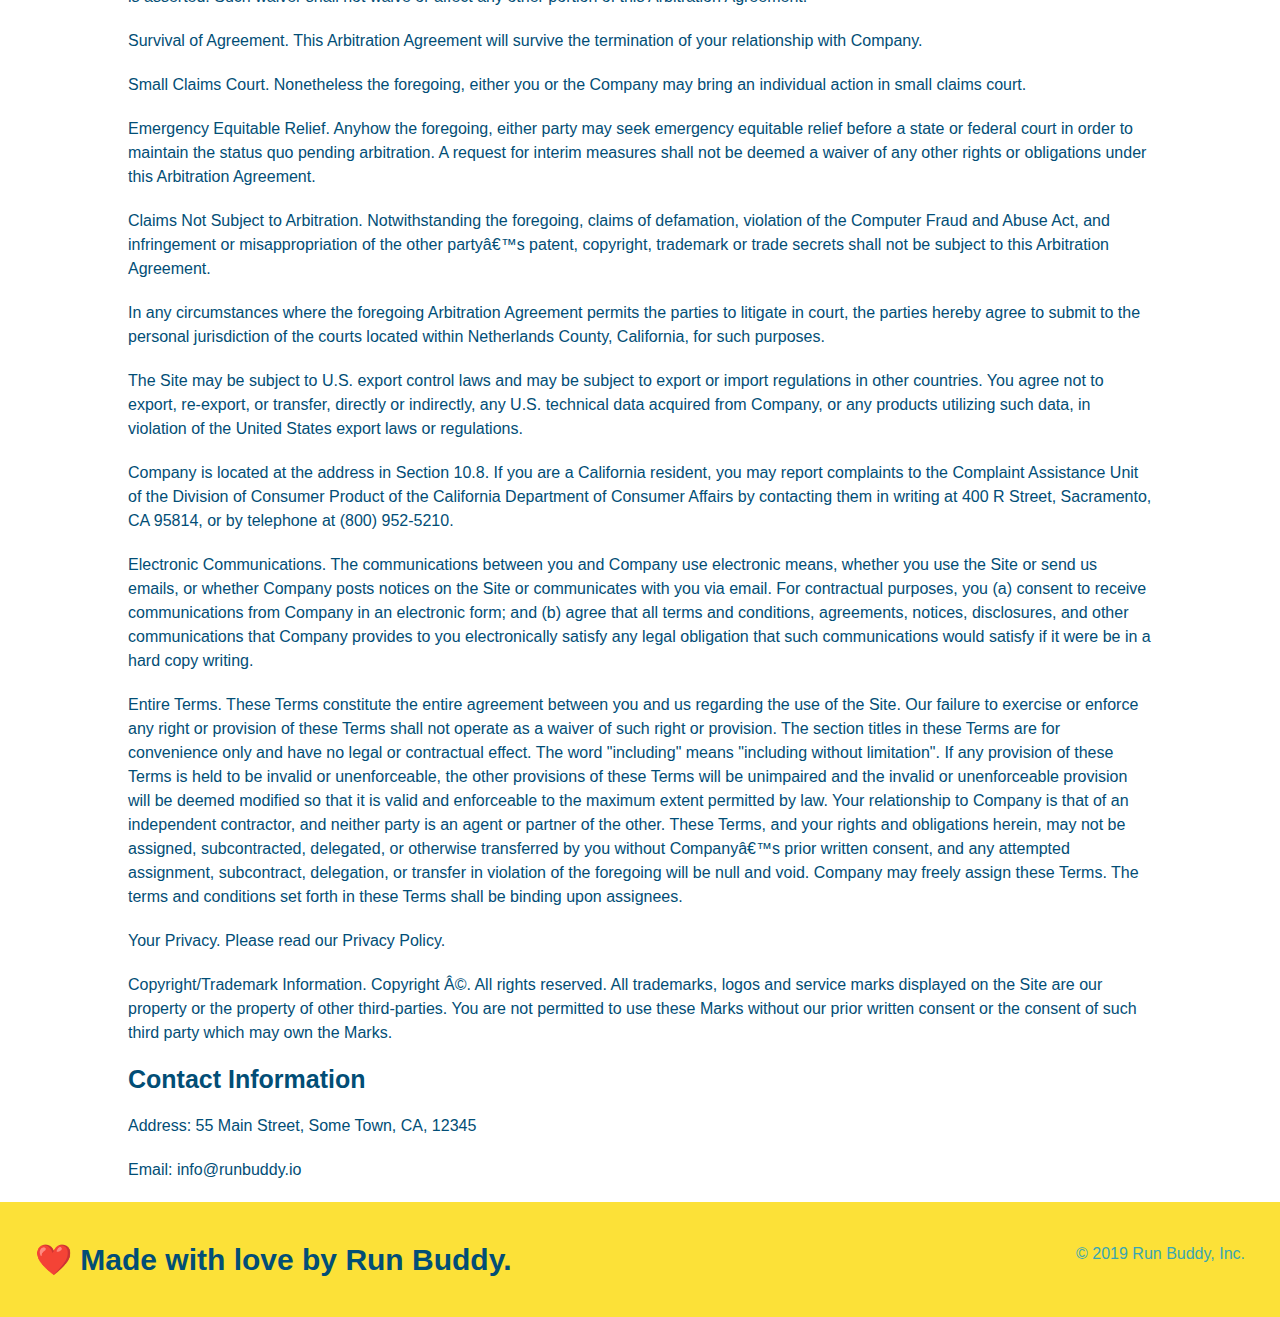
==== commit aadc029c: "added mediaqueries" ====
--- a/privacy-policy.html
+++ b/privacy-policy.html
@@ -7,6 +7,7 @@
     <meta http-equiv="X-UA-Compatible" content="IE=edge">
     <meta name="viewport" content="width=device-width, initial-scale=1.0">
     <title>Privacy Policy - Run Buddy</title>
+    <meta name="viewport" content="width=device-width, initial-scale=1.0" />
 </head>
 <body>
      <!--navigation -->
--- a/assets/css/style.css
+++ b/assets/css/style.css
@@ -9,18 +9,22 @@
     font-family: Helvetica, Arial, sans-serif;
   }
 
+
 /* apply styles to <header> */
+
 header {
     padding: 20px 35px;
     background-color: #39a6b2;
+    display: flex;
+    justify-content: space-between;
+    flex-wrap: wrap;
 }
 
 header h1{
     font-weight: bold;
+    margin: 0;
     font-size: 36px;
     color: #fce138;
-    margin: 0;
-    display: inline;
 }
 
 header a{
@@ -29,35 +33,44 @@
 }
 
 header nav{
-float: right;
 margin: 7px 0;
 }
 
-header nav ul li{
-    display: inline;
-}
+header nav ul {
+    display: flex;
+    flex-wrap: wrap;
+    justify-content: space-between;
+    align-items: center;
+    list-style: none;
+  }
 
 header nav ul li a{
-    margin: 0 30px;
+    padding: 10px 15px;
     font-weight: lighter;
-    font-size: 22px;
-}
-
+    font-size: 1.55vw;
+}
+
+/* HEADER / NAVBAR STYLES END */
+
+
+
+/* FOOTER STYLES START */
 footer{
     background: #fce138;
-    width: 100%;
     padding: 40px 35px;
+    display: flex;
+    justify-content: space-between;
+    flex-wrap: wrap;
+    width: 100%;
 }
 
 footer h2{
-    display: inline;
     color: #024e76;
     font-size: 30px;
     margin: 0;
 }
 
 footer div{
-    float: right;
     line-height: 1.5;
     text-align: right;
 }
@@ -65,7 +78,9 @@
 footer a{
     color: #024e76;
 }
-
+/* END FOOTER STYLES */
+
+/* STYLE ALL SECTION TAGS */
 section {
     padding: 60px;
 }
@@ -73,28 +88,42 @@
 /*Hero Style Start */
 .hero {
     background-image: url("../images/hero-bg.jpg");
-    height: 600px;
     background-size: cover;
     background-position: center;
-    position: relative;
-}
-/*Hero Style End*/
+    display: flex;
+    justify-content: center;
+    flex-wrap: wrap;
+    align-items: flex-start;
+}
+
+.hero-cta {
+    width: 35%;
+    text-align: right;
+    margin: 3.5%;
+    color: #fff;
+    font-size: 18px;
+    line-height: 1.2;
+  }
+  
+  .hero-cta h2 {
+    font-style: italic;
+    font-size: 55px;
+    color: #fce138;
+  }
+
 .hero-form{
+    border: solid 3px #024e76;
     background-color: #fce138;
     padding: 20px;
-    width: 500px;
-    color: #024e76;
-    border: solid 3px #024e76;
-    position: absolute;
-    bottom: 120px;
-    right: 140px;
+    color: #024e76;
+    width: 40%;
+    margin: 3.5%;
 }
 
 .hero-form h3 {
     font-size: 24px;
     margin: 0;
 }
-
 .hero-form p {
     margin: 5px 0 15px 0;
 }
@@ -122,9 +151,28 @@
   }
   /* HERO STYLES END */
 
-  .intro {
-      text-align: center;
-  }
+
+  /* SECTION TITLE STYLES START */
+.section-title {
+    font-size: 48px;
+    border-bottom: 3px solid;
+    color: #024e76;
+    padding-bottom: 20px;
+    text-align: center;
+    margin: 0 auto 35px auto;
+    width: 50%;
+  }
+  
+  .primary-border {
+    border-color: #fce138;
+  }
+  
+  .secondary-border {
+    border-color: #39a6b2;
+  }
+  /* SECTION TITLE STYLES END */
+  
+  /* WHAT WE DO STYLES */
 
     .intro p {
          line-height: 1.7;
@@ -132,77 +180,175 @@
          width: 80%;
          font-size: 20px;
          margin: 0 auto;
+         text-align: center;
     }
-
+/* WHAT YOU DO STYLES END */
+
+
+/* WHAT YOU DO STYLES START */
 .steps {
-    text-align: center;
     background: #fce138;
 }
 
-.section-title {
-    font-size: 55px;
-    color: #024e76;
-    margin-bottom: 35px;
-    padding: 0 100px 20px 100px;
-    display: inline-block;
-    border-bottom: 3px solid;
-  }
-  
-  .primary-border {
-    border-color: #fce138;
-  }
-  
-  .secondary-border {
-    border-color: #39a6b2;
-  }
-
-  .steps div{
-      margin-bottom: 80px;
-  }
-
-  .steps img{
-      width: 15%;
-      margin: 10px 0;
-  }
-
-  .steps h3{
+.step {
+    margin: 50px auto;
+    padding-bottom: 50px;
+    width: 80%;
+    border-bottom: 1px solid #39a6b2;
+    display: flex;
+    flex-wrap: wrap;
+    align-items: center;
+    justify-content: space-between;
+  }
+
+  .step h3{
       color:#024e76;
       font-size: 46px;
-      margin-top: 10px;
-  }
-
-  .steps p{
+      flex: 1 30%;
+  }
+
+  .step-info {
+    flex: 2 70%;
+    display: flex;
+    flex-wrap: wrap;
+    align-items: center;
+  }
+  
+  .step-img {
+    flex: 1 12%;
+    margin-right: 20px;
+  }
+  
+  .step-img img {
+    max-width: 100%;
+  }
+  
+  .step-text {
+    flex: 12;
+  }
+  
+  .step-text p{
       color:#39a6b2;
-      font-size: 23px;
-  }
-
-  .steps span {
-      font-size: 38px;
-  }
-
-  .trainers {
-      text-align: center;
-  }
-
+      font-size: 18px;
+  }
+
+  .step-text h4 {
+    font-size: 26px;
+    line-height: 1.5;
+    color: #024e76;
+  }
+
+  /* WHAT YOU DO STYLES END */
+
+/* MEET THE TRAINERS START */
+.trainers {
+    width: 100%;
+    margin: 0 auto;
+    display: flex;
+    flex-wrap: wrap;
+    justify-content: space-around;
+  }
+  
   .trainer {
-      width: 900px;
-      margin: 0 auto 30px auto;
+      margin: 20px;
+      flex: 1;
       background: #024e76;
       color:#fce138;
-      overflow: auto;
   }
 
   .trainer img {
-      width: 35%;
-      float: left;
+      width: 100%;
   }
 
 .trainer-bio {
-    padding: 35px;
-    float: left;
-    width: 65%;
-}
-
+    padding: 25px;
+    line-height: 1.3;
+}
+
+.trainer-bio h3 {
+    font-size: 28px;
+  }
+  
+  .trainer-bio h4 {
+    font-weight: lighter;
+    font-size: 22px;
+    margin-bottom: 15px;
+  }
+  
+  .trainer-bio p {
+    font-size: 17px;
+  }
+  /* TRAINER STYLES END */
+
+/* REACH OUT STYLES START */
+  .contact {
+      background: #024e76;
+  }
+
+  .contact h2 {
+      color: #fce138;
+  }
+
+  .contact-info {
+    display: flex;
+    justify-content: space-between;
+    flex-wrap: wrap;
+  }
+  
+  .contact-info > * {
+    flex: 1;
+    margin: 15px;
+  }
+  
+  .contact-info iframe {
+      height: 400px;
+  }
+
+  .contact-info div {
+      color: white;
+  }
+
+  .contact-info h3 {
+    color: #fce138;
+    font-size: 32px;
+  }
+  
+  .contact-info p, .contact-info address {
+    margin: 20px 0;
+    line-height: 1.5;
+    font-size: 16px;
+    font-style: normal;
+  }
+  
+  .contact-form input, .contact-form textarea {
+    border: 1px solid #024e76;
+    display: block;
+    padding: 7px 15px;
+    font-size: 16px;
+    color: #024e76;
+    width: 100%;
+    margin-bottom: 15px;
+    margin-top: 5px;
+  }
+  
+  .contact-form button {
+    width: 100%;
+    border: none;
+    background: #fce138;
+    color: #024e76;
+    text-align: center;
+    padding: 15px 0;
+    font-size: 16px;
+  }
+  
+  .contact-info a {
+    color: #fce138;
+  }
+
+  
+  /* REACH OUT STYLES END */
+
+/* UTILITIES */
 .text-left {
     text-align: left;
   }
@@ -210,59 +356,23 @@
   .text-right {
     text-align: right;
   }
-
-  .trainer-bio h3 {
-    font-size: 32px;
-    margin-bottom: 8px;
-  }
-  
-  .trainer-bio h4 {
-    font-weight: lighter;
-    font-size: 26px;
-    margin-bottom: 25px;
-  }
-  
-  .trainer-bio p {
-    font-size: 17px;
-    line-height: 1.3;
-  }
-
-  .contact {
-      background: #024e76;
-      text-align: center;
-  }
-
-  .contact h2 {
-      color: #fce138;
-  }
-
-  .contact-info iframe {
-      width: 400px;
-      height: 400px;
-  }
-
-  .contact-info div {
-      width: 410px;
-      display: inline-block;
-      vertical-align: top;
-      text-align: left;
-      margin: 30px 0 0 60px;
-      color: white;
-  }
-
-  .contact-info h3 {
-    color: #fce138;
-    font-size: 32px;
-  }
-  
-  .contact-info p, 
-  .contact-info address {
-    margin: 20px 0;
-    line-height: 1.5;
-    font-size: 20px;
-    font-style: normal;
-  }
-  
-  .contact-info a {
-    color: #fce138;
-  }+  
+  .flex-row {
+    display: flex;
+  }
+
+  /* MEDIA QUERY FOR SMALLER DESKTOP SCREENS AND SMALLER */
+@media screen and (max-width: 980px) {
+
+  }
+  
+  /* MEDIA QUERY FOR TABLETS AND SMALLER */
+  @media screen and (max-width: 768px) {
+
+  }
+  
+  /* MEDIA QUERY FOR MOBILE PHONES AND SMALLER */
+  @media screen and (max-width: 575px) {
+
+  }
+  